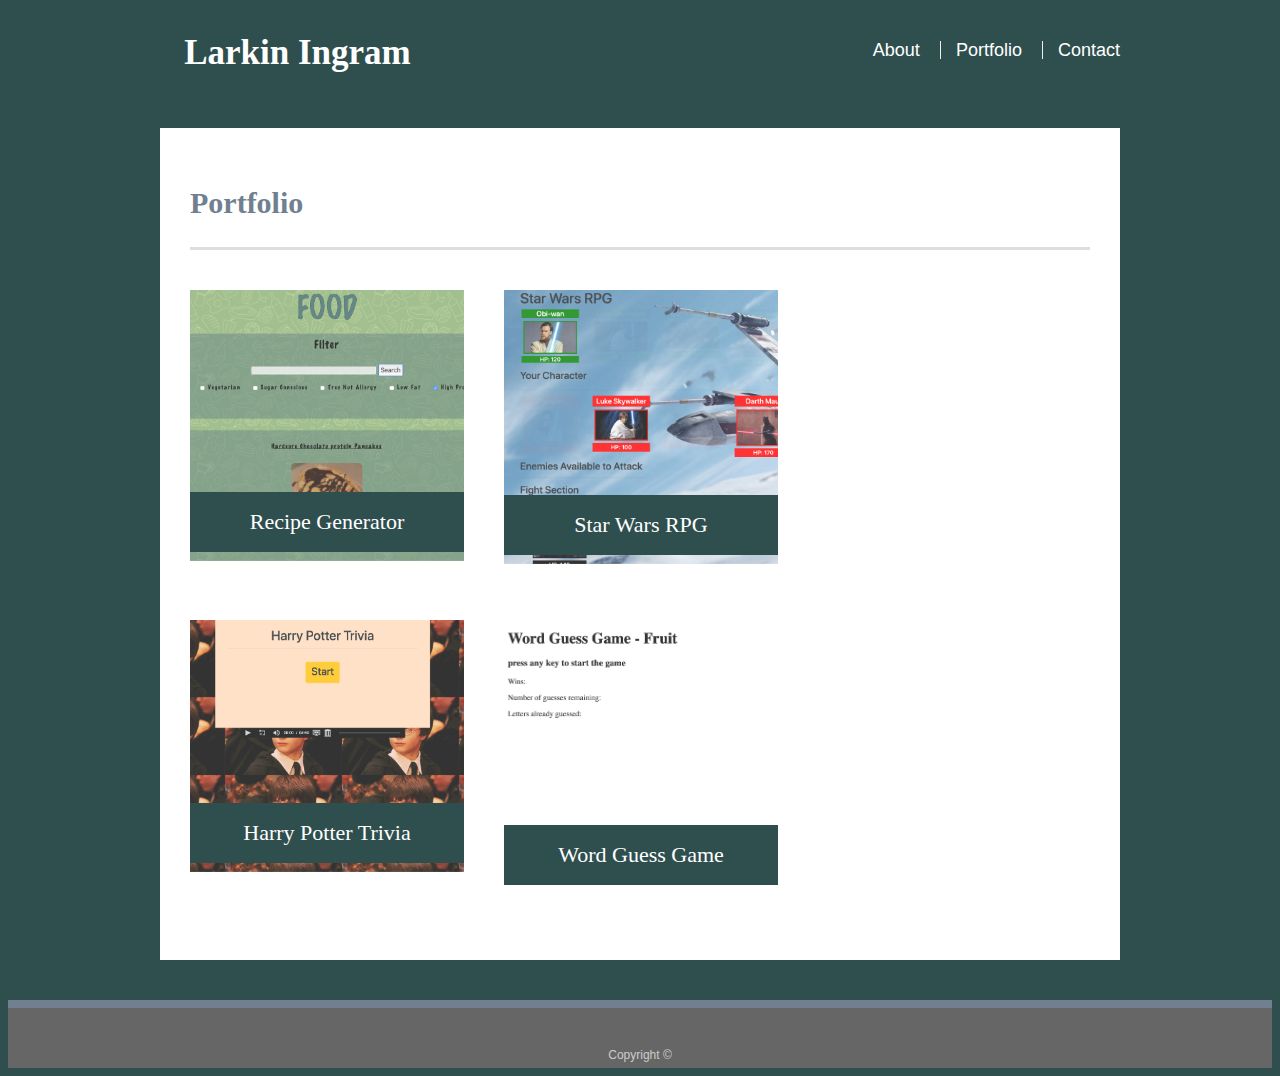
==== portfolio.html @ 87856061 "updated responsive portfolio page" ====
<!doctype html>
<html lang="en-us">

<head>
    <meta charset="UTF-8">
    <title>Portfolio | Larkin Ingram</title>
    <link rel="stylesheet" type="text/css" href="assets/css/style.css">
</head>

<body>

    <header id="masthead">
        <div class="container">
            <a href="index.html" id="logo">Larkin Ingram</a>
            <nav>
                <a href="index.html">About</a>
                <a href="portfolio.html">Portfolio</a>
                <a href="contact.html">Contact</a>
            </nav>
        </div>
    </header>

    <div id="main-container" class="container">
        <section class="main-section">
            <h1>Portfolio</h1>

            <div class="work">
                <a href="https://larkiningram.github.io/Project-1/" target="_blank"><img src="assets/images/project.png"
                        alt="food"></a>
                <a href="https://github.com/larkiningram/Project-1/" target="_blank"><h3>Recipe Generator</h3></a>
            </div>
            <div class="work">
                <a href="https://larkiningram.github.io/unit-4-game-2/" target="_blank"><img
                        src="assets/images/star.png" alt="star wars"></a>
                        <a href="https://github.com/larkiningram/unit-4-game-2/" target="_blank"><h3>Star Wars RPG</h3></a>    
            </div>
            <div class="work">
                <a href="https://larkiningram.github.io/Trivia-Game-2/" target="_blank"><img
                        src="assets/images/harry.png" alt="harry potter"></a>
                <a href="https://github.com/larkiningram/Trivia-Game-2/" target="_blank"><h3>Harry Potter Trivia</h3></a>    
            </div>
            <div class="work">
                <a href="https://larkiningram.github.io/Word-Guess-Game/" target="_blank"><img
                        src="assets/images/word.png" alt="star wars"></a>
                <a href="https://github.com/larkiningram/Word-Guess-Game/" target="_blank"><h3>Word Guess Game</h3></a>
            </div>

        </section>

    </div>

    <footer>
        <div class="container">
            Copyright &copy;
        </div>
    </footer>
</body>

</html>
---- assets/css/style.css ----
body {
    font-family: Arial, "Helvetica Neue", Helvetica, sans-serif;
    font-size: 18px;
    line-height: 34px;
    color: #777777;
    background: darkslategrey;
  }
  
  * {
    box-sizing: border-box;
  }
  
  /* general */
  
  .container {
    width: 100%;
    max-width: 960px;
    margin: 0 auto;
    clear: both;
  }


  a {
      color: black;
  }
  
  h1,
  h2,
  h3,
  p {
    margin-bottom: 20px;
  }
  
  p:last-child {
    margin-bottom: 0;
  }
  
  h1,
  h2,
  h3 {
    font-family: Georgia, Times, "Times New Roman", serif;
    font-weight: 700;
    color: slategray;
  }
  
  h1 {
    padding-bottom: 20px;
    font-size: 30px;
    line-height: 49px;
    border-bottom: 3px solid #dddddd;
  }

  
  h2,
  h3 {
    font-size: 22px;
  }
  
  /* header */
  
  #masthead {
    /* position: fixed; */
    z-index: 99;
    width: 100%;
    margin: 0 0 30px;
    overflow: auto;
    color: #ffffff;
    background: darkslategrey;
    /* border-bottom: 2px solid #cccccc; */
  }
  
  #logo {
    float: left;
    width: 275px;
    /* height: 90px; */
    font-family: Georgia, Times, "Times New Roman", serif;
    font-size: 35px;
    font-weight: 700;
    line-height: 90px;
    color: white;
    text-align: center;
    text-decoration: none;
    /* background: #4aaaa5; */
  }
  
  nav {
    float: right;
    margin-top: 25px;
  }
  
  nav a {
    display: inline-block;
    padding-left: 15px;
    margin-left: 15px;
    line-height: 18px;
    color: white;
    text-decoration: none;
    border-left: 1px solid #efefef;
  }
  
  nav a:first-child {
    border-left: 0 none;
  }
  
  /* footer */
  
  footer {    
    padding: 30px 0;
    clear: both;
    font-size: 12px;
    color: #ffffff;
    color: #cccccc;
    text-align: center;
    background: #666666;
    border-top: 8px solid slategray;
    height: 50px;
  }
  
  h3, h2 {
    padding-bottom: 20px;
    margin-bottom: 15px;
    line-height: 22px;
    border-bottom: 2px solid #eeeeee;
  }
  
  /* main */
  
  #main-container {
    /* padding-top: 130px; */
    min-height: calc(100vh - 70px);
  }
  
  .main-section {
    float: left;
    width: 100%;
    max-width: 960px;
    padding: 30px;
    margin: 0 0 40px;
    background: white;
    /* border: 1px solid #dddddd; */
  }
  
  /* portfolio page */
  
  .work {
    position: relative;
    float: left;
    width: 274px;
    margin: 20px 0 25px;
    overflow: auto;
  }
  
  .work:nth-child(even) {
    margin-right: 40px;
  }
  
  .work img {
    width: 100%;
    border: 0 none;
    opacity: 0.8;
  }
  
  .work h3 {
    position: absolute;
    bottom: 20px;
    width: 100%;
    padding: 15px;
    margin-bottom: 0;
    font-weight: 300;
    line-height: 30px;
    color: #ffffff;
    text-align: center;
    background: darkslategrey;
    border-bottom: 0;
  }
  
  .auth-image {
    float: left;
    width: 200px;
    height: auto;
    margin-top: 10px;
    margin-right: 25px;
  }
  
  /* contact page */

#contact-form {
    width: 65%;
    float: left;
}
  
  #contact-form ul {
    margin-bottom: 20px;
  }
  
  #contact-form li {
    margin-bottom: 10px;
  }

  
  .links {
      float: right;
      /* line-height: 80%; */
  }

  .links img {
      width: 40px;
  }

.links h3 {
    font-family: Georgia, Times, "Times New Roman", serif;
    font-weight: 700;
    color: darkslategray;
    padding-bottom: 10px;
    margin-bottom: 15px;
    line-height: 22px;
 }



  label,
  input[type=text],
  input[type=email],
  textarea {
    display: block;
    width: 100%;
  }
  
  input[type=text],
  input[type=email],
  textarea {
    height: 35px;
    padding: 0 10px;
    font-size: 14px;
    border: 1px solid #dddddd;
  }
  
  textarea {
    height: 200px;
  }
  
  input[type=submit] {
    padding: 10px 30px;
    font-size: 18px;
    color: #ffffff;
    cursor: pointer;
    background: darkslategrey;
    border: 0 none;
  }

  @media screen and (max-width: 980px) {
    #main-container { 
      width: 90%;
    }

    nav {
      padding-right: 40px;
    }
  }

  @media screen and (max-width: 768px) {
    #main-container { 
      width: 90%;
    }

    nav {
      padding-right: 40px;
    }
  }

  @media screen and (max-width: 640px) {
    #main-container { 
      width: 90%;
    }

    #masthead {
      position: static;
    }

    nav {
      float: left;
    }
  }
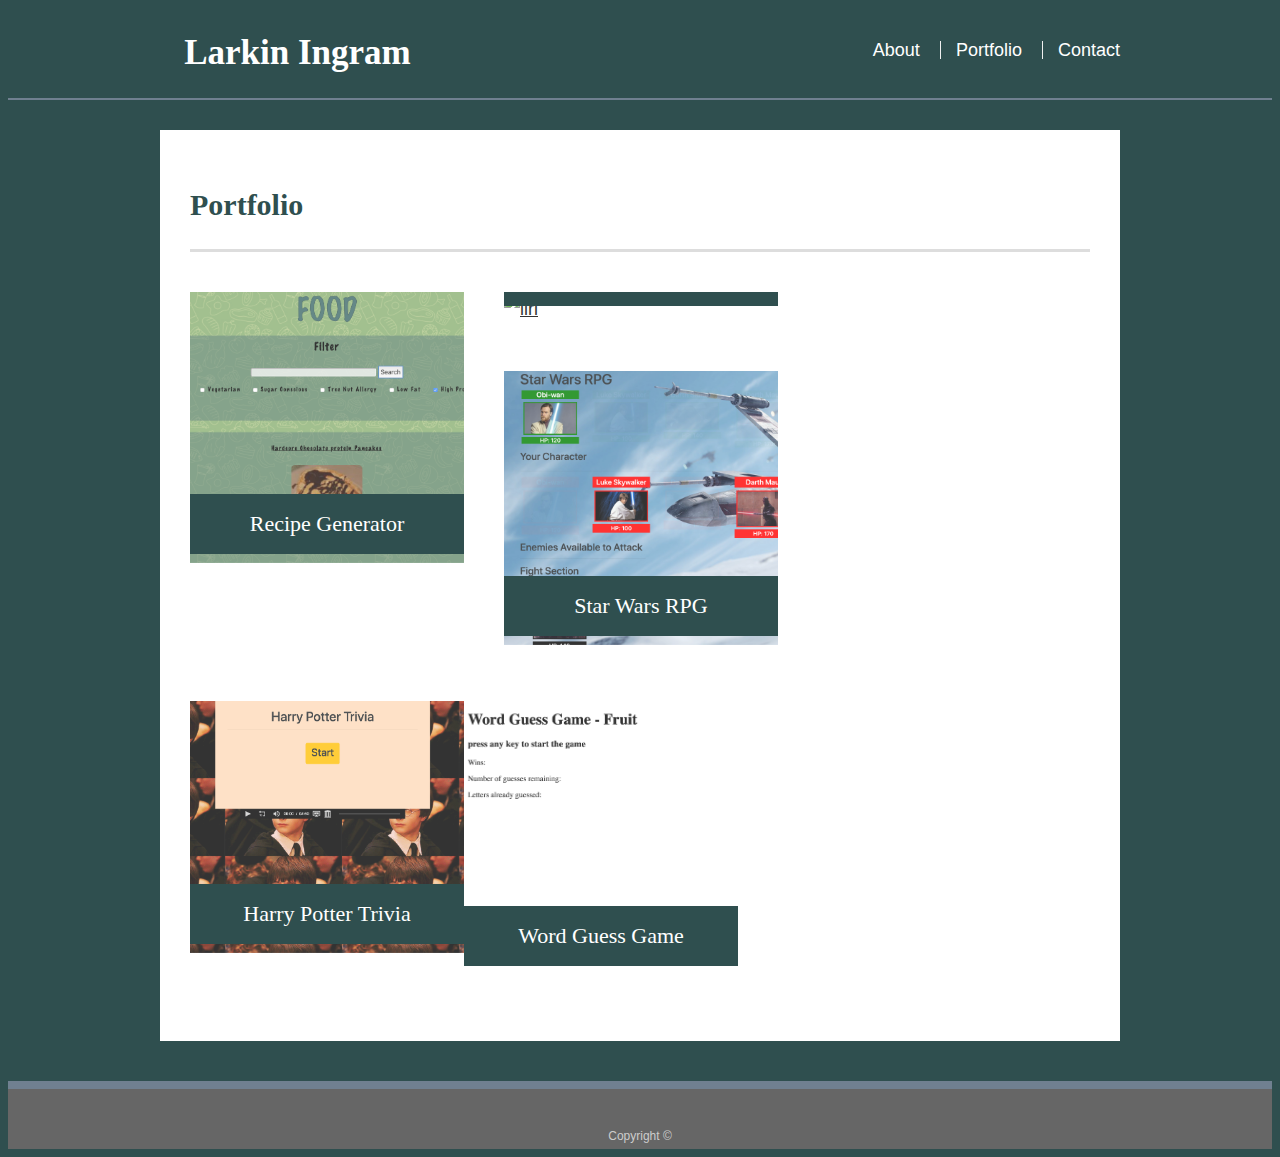
==== commit 5289c3df: "added liri bot, no image for it though" ====
--- a/portfolio.html
+++ b/portfolio.html
@@ -30,6 +30,11 @@
                 <a href="https://github.com/larkiningram/Project-1/" target="_blank"><h3>Recipe Generator</h3></a>
             </div>
             <div class="work">
+                <a href="https://github.com/larkiningram/LIRI-Bot/" target="_blank"><img src="#"
+                        alt="liri">
+                <h3>LIRI Bot</h3></a>
+            </div>
+            <div class="work">
                 <a href="https://larkiningram.github.io/unit-4-game-2/" target="_blank"><img
                         src="assets/images/star.png" alt="star wars"></a>
                         <a href="https://github.com/larkiningram/unit-4-game-2/" target="_blank"><h3>Star Wars RPG</h3></a>    
--- a/assets/css/style.css
+++ b/assets/css/style.css
@@ -40,7 +40,7 @@
   h3 {
     font-family: Georgia, Times, "Times New Roman", serif;
     font-weight: 700;
-    color: slategray;
+    color: darkslategray;
   }
   
   h1 {
@@ -66,7 +66,7 @@
     overflow: auto;
     color: #ffffff;
     background: darkslategrey;
-    /* border-bottom: 2px solid #cccccc; */
+    border-bottom: 2px solid slategray;
   }
   
   #logo {
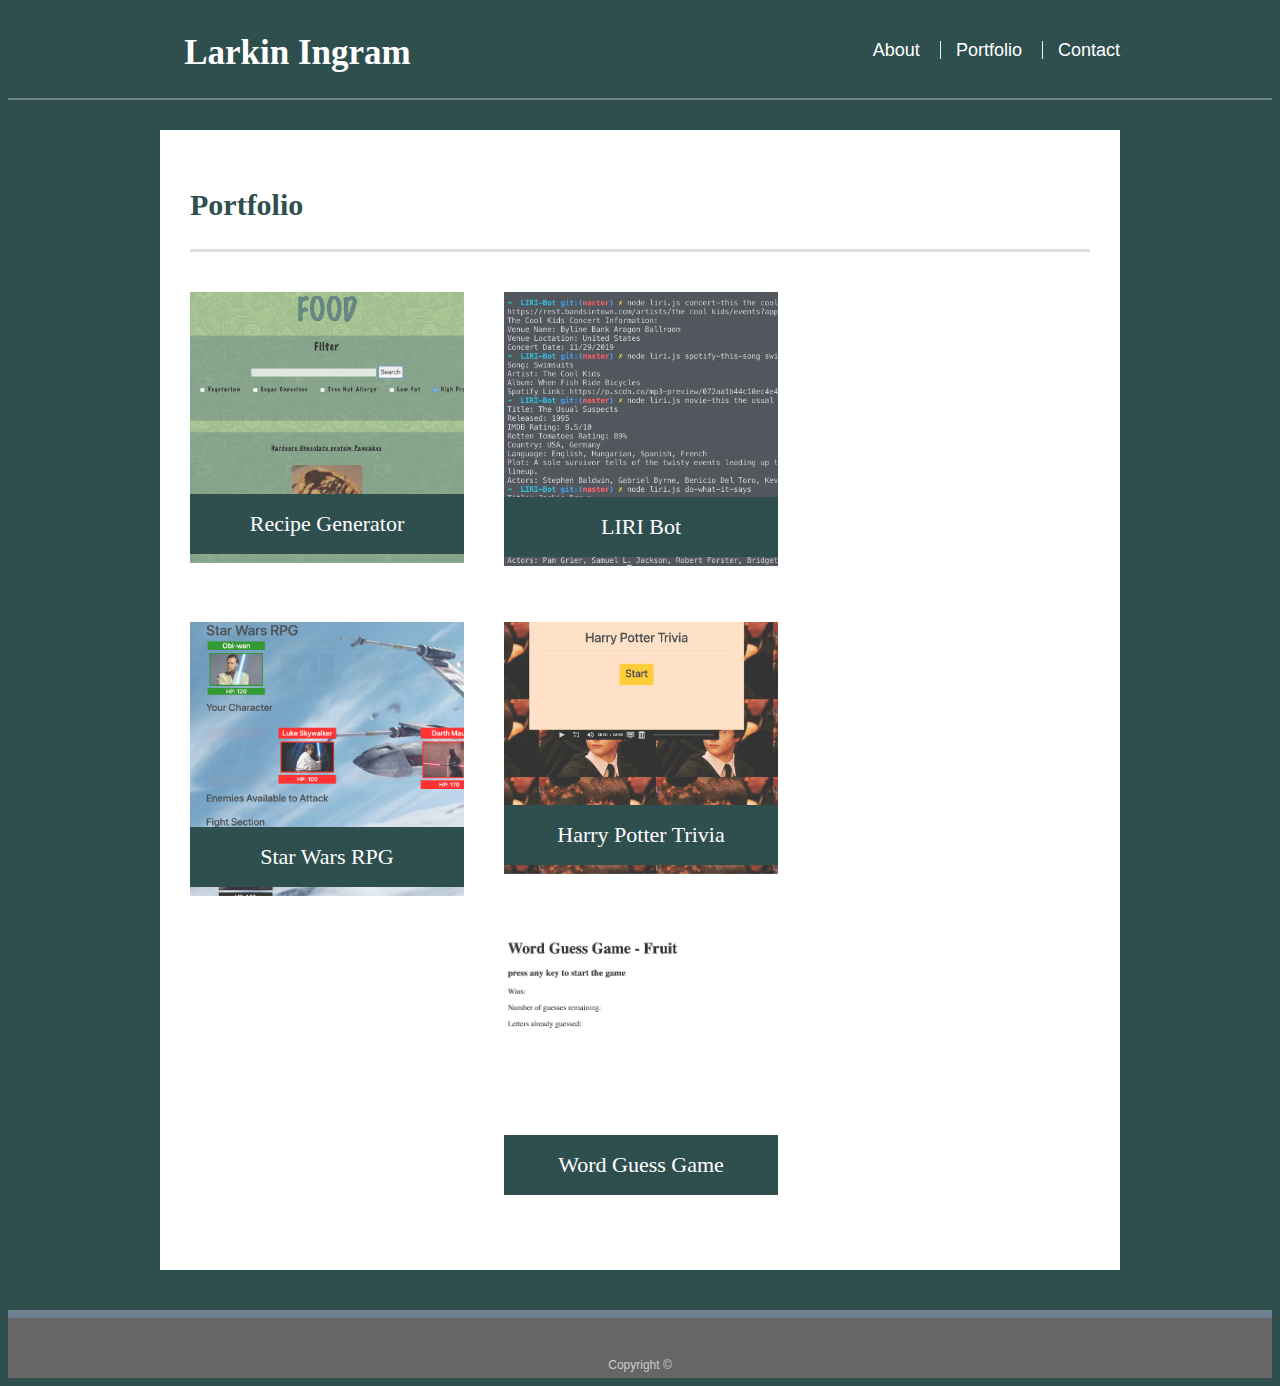
==== commit 02f8acf0: "added image for liribot" ====
--- a/portfolio.html
+++ b/portfolio.html
@@ -30,7 +30,7 @@
                 <a href="https://github.com/larkiningram/Project-1/" target="_blank"><h3>Recipe Generator</h3></a>
             </div>
             <div class="work">
-                <a href="https://github.com/larkiningram/LIRI-Bot/" target="_blank"><img src="#"
+                <a href="https://github.com/larkiningram/LIRI-Bot/" target="_blank"><img src="assets/images/example.png"
                         alt="liri">
                 <h3>LIRI Bot</h3></a>
             </div>
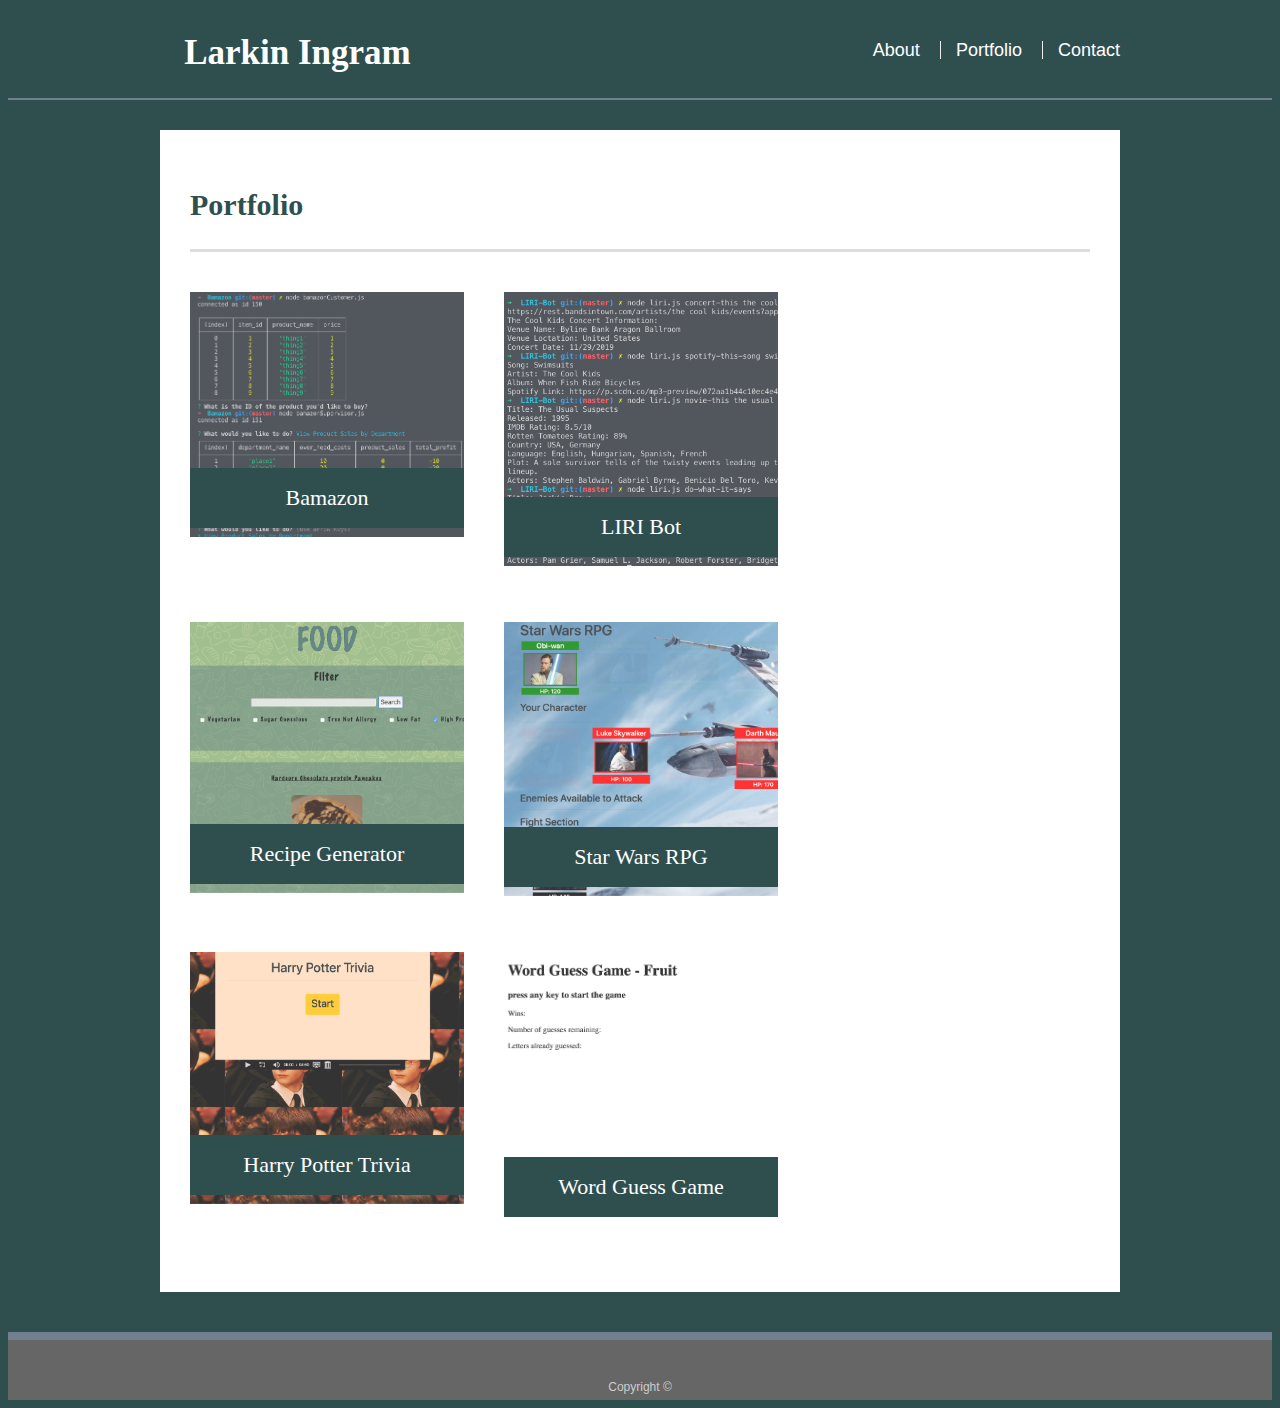
==== commit 4c0bf1cb: "added bamazon" ====
--- a/portfolio.html
+++ b/portfolio.html
@@ -25,14 +25,19 @@
             <h1>Portfolio</h1>
 
             <div class="work">
-                <a href="https://larkiningram.github.io/Project-1/" target="_blank"><img src="assets/images/project.png"
-                        alt="food"></a>
-                <a href="https://github.com/larkiningram/Project-1/" target="_blank"><h3>Recipe Generator</h3></a>
+                <a href="https://github.com/larkiningram/Bamazon/" target="_blank"><img src="assets/images/bamazon.png"
+                        alt="liri">
+                <h3>Bamazon</h3></a>
             </div>
             <div class="work">
                 <a href="https://github.com/larkiningram/LIRI-Bot/" target="_blank"><img src="assets/images/example.png"
                         alt="liri">
                 <h3>LIRI Bot</h3></a>
+            </div>
+            <div class="work">
+                <a href="https://larkiningram.github.io/Project-1/" target="_blank"><img src="assets/images/project.png"
+                        alt="food"></a>
+                <a href="https://github.com/larkiningram/Project-1/" target="_blank"><h3>Recipe Generator</h3></a>
             </div>
             <div class="work">
                 <a href="https://larkiningram.github.io/unit-4-game-2/" target="_blank"><img
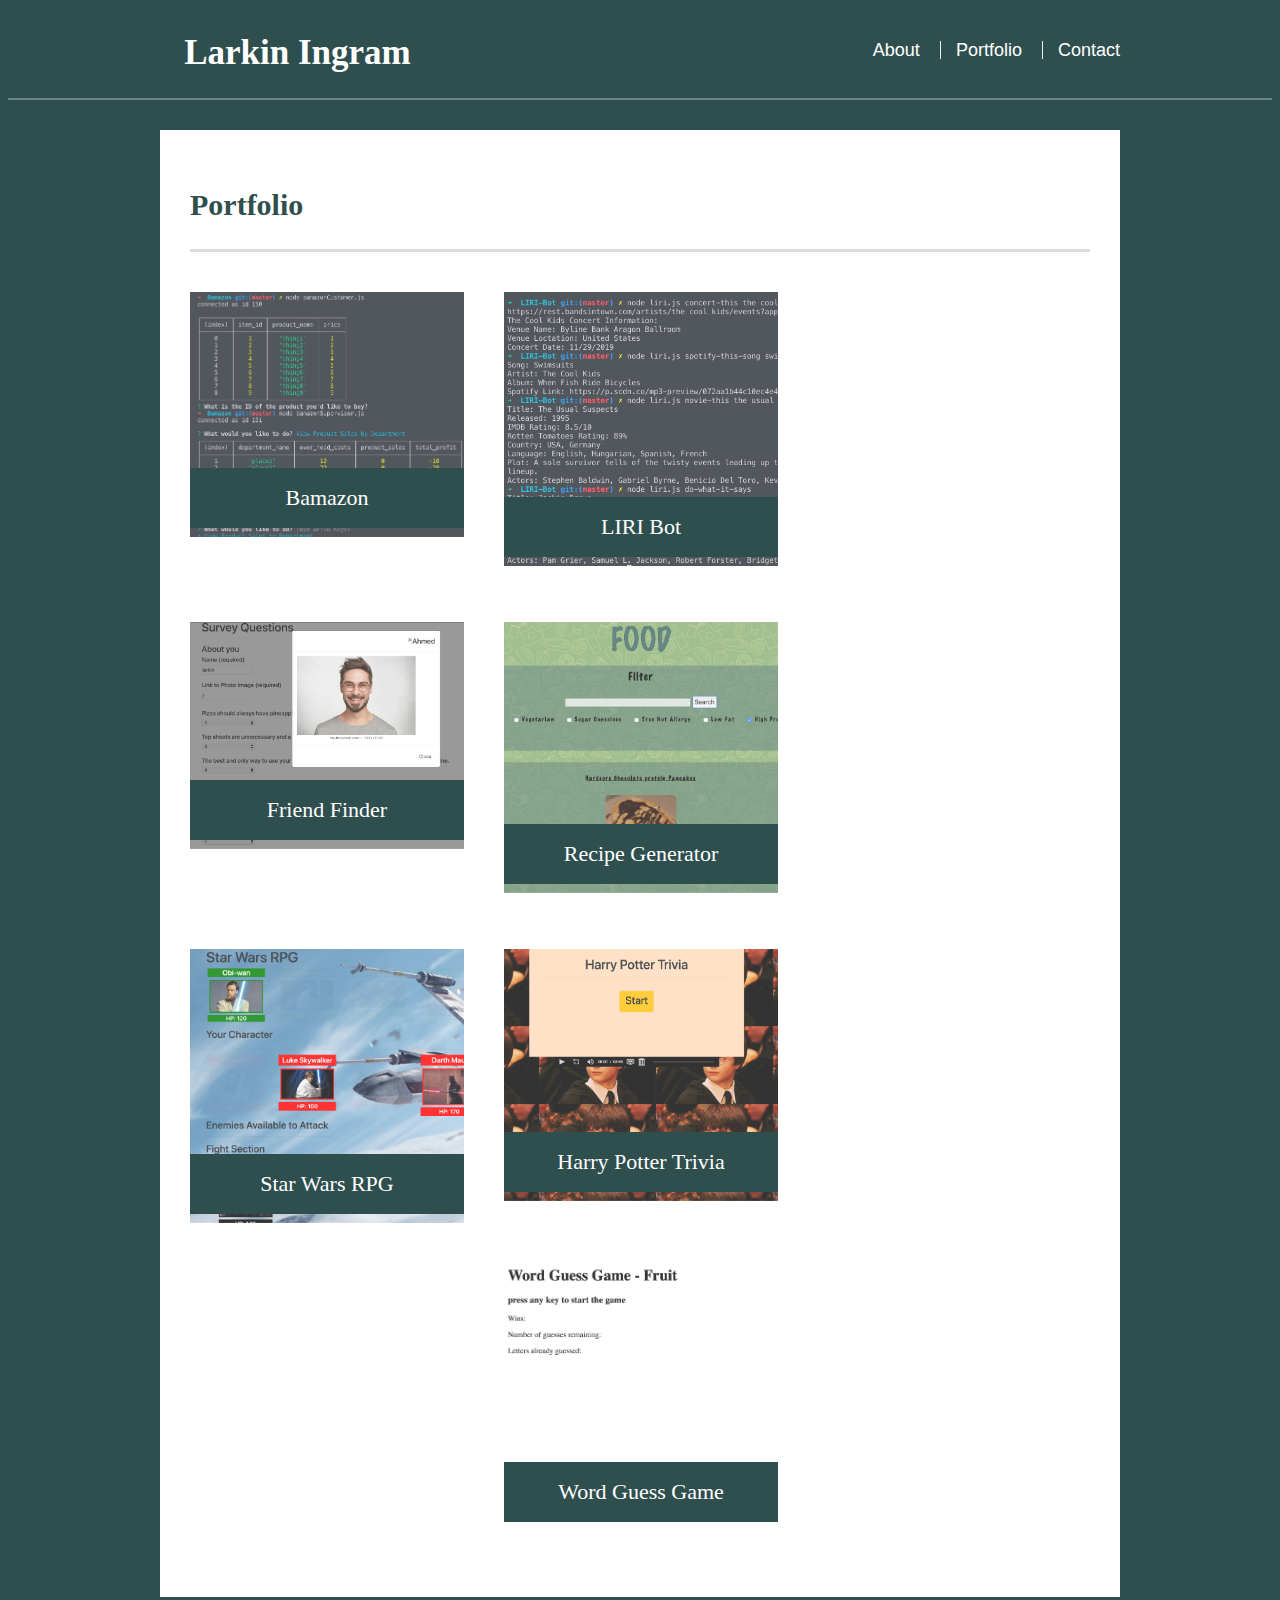
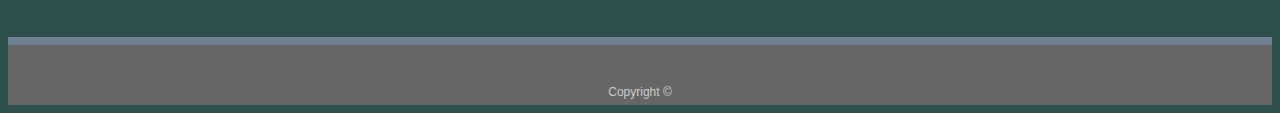
==== commit 011cbfe7: "Added friend finder" ====
--- a/portfolio.html
+++ b/portfolio.html
@@ -35,6 +35,11 @@
                 <h3>LIRI Bot</h3></a>
             </div>
             <div class="work">
+                <a href="https://find-some-friends.herokuapp.com/" target="_blank"><img src="assets/images/friend.png"
+                        alt="frined"></a>
+                <a href="https://github.com/larkiningram/Friend-Finder/" target="_blank"><h3>Friend Finder</h3></a>
+            </div>
+            <div class="work">
                 <a href="https://larkiningram.github.io/Project-1/" target="_blank"><img src="assets/images/project.png"
                         alt="food"></a>
                 <a href="https://github.com/larkiningram/Project-1/" target="_blank"><h3>Recipe Generator</h3></a>
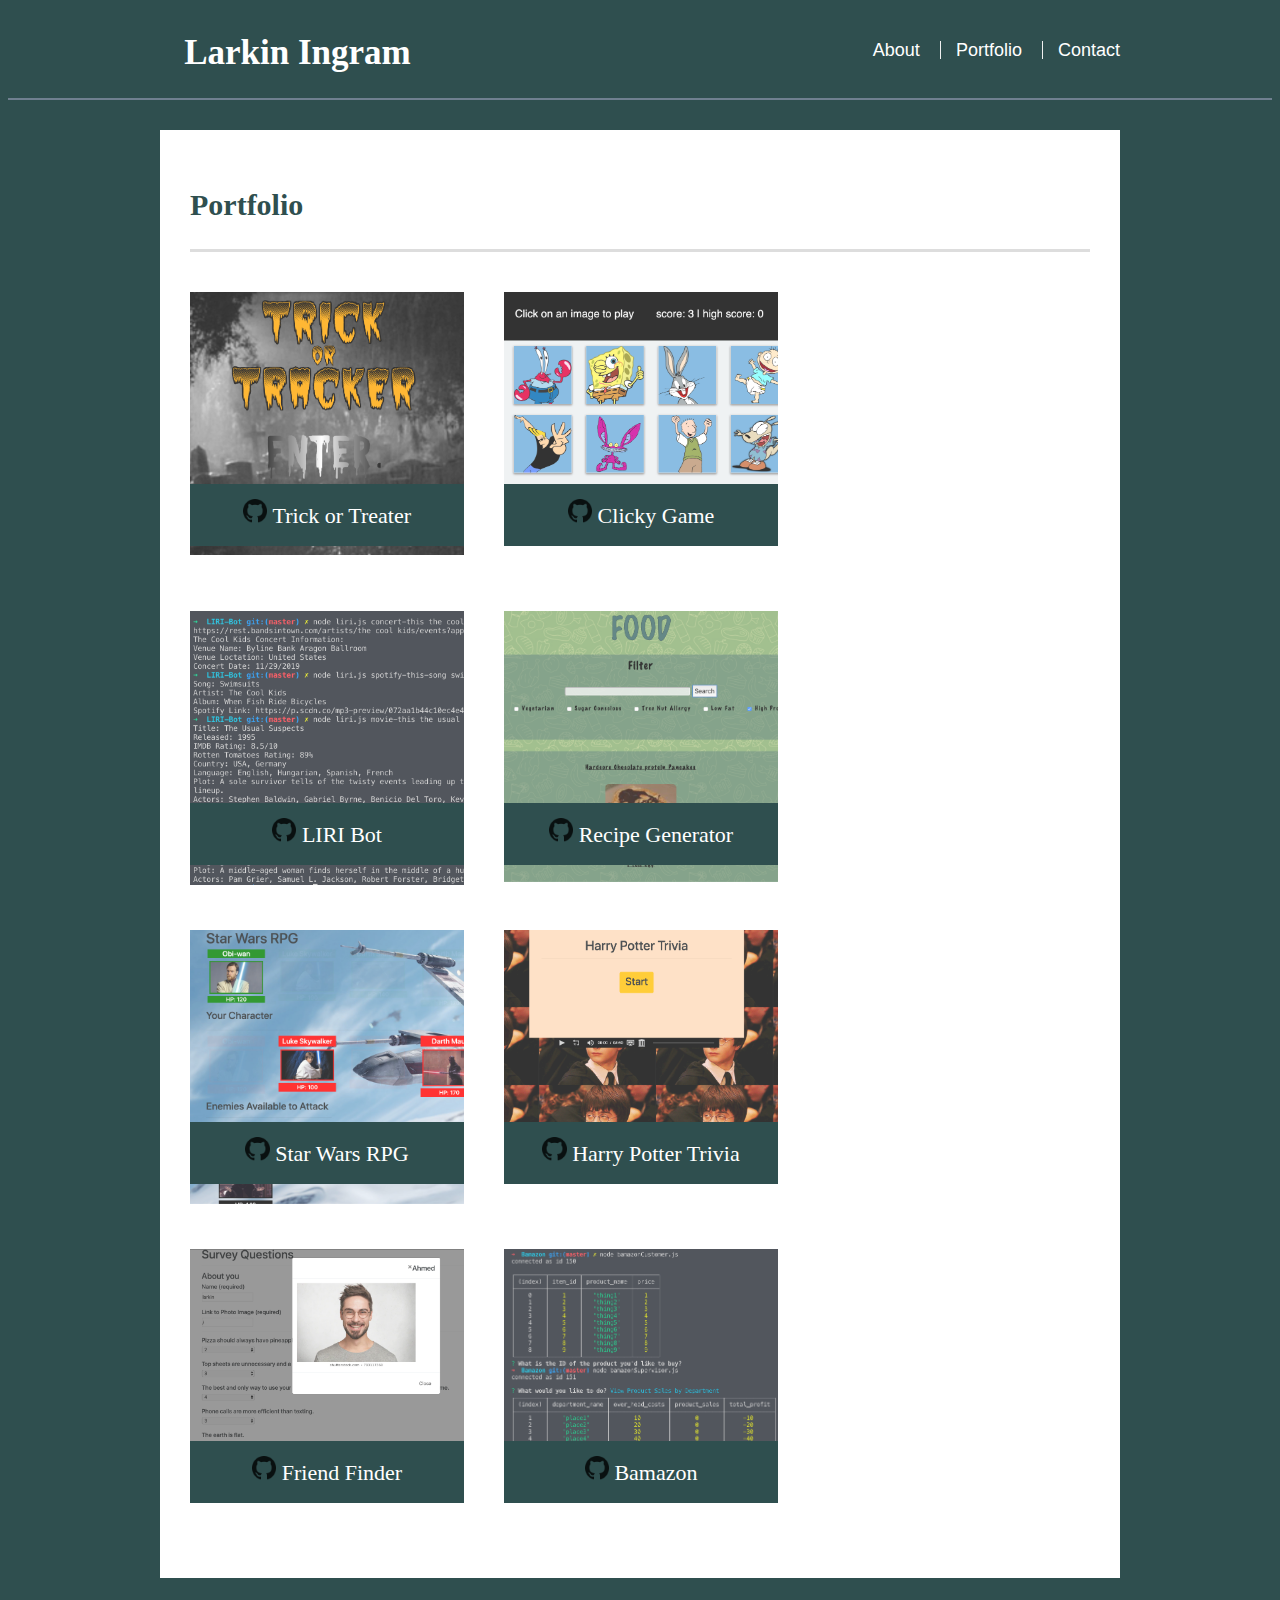
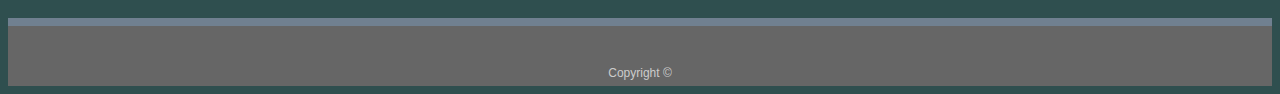
==== commit 10d1b63b: "updated with new projects" ====
--- a/portfolio.html
+++ b/portfolio.html
@@ -23,41 +23,59 @@
     <div id="main-container" class="container">
         <section class="main-section">
             <h1>Portfolio</h1>
-
-            <div class="work">
-                <a href="https://github.com/larkiningram/Bamazon/" target="_blank"><img src="assets/images/bamazon.png"
-                        alt="liri">
-                <h3>Bamazon</h3></a>
+            <div class="work card">
+                <a href="https://pleaseworkjesus.herokuapp.com/" target="_blank"><img src="assets/images/trick.png"
+                        alt="trick"></a>
+                <a href="https://github.com/larkiningram/Trick-or-Tracker" target="_blank">
+                    <h3><img style="width:10%" src="assets/images/github.png" alt="GitHub"> Trick or Treater </h3>
+                </a>
             </div>
-            <div class="work">
+            <div class="work card">
+                <a href="https://larkiningram.github.io/Clicky-Game/" target="_blank"><img src="assets/images/clicky.png"
+                        alt="click"></a>
+                <a href="https://github.com/larkiningram/Clicky-Game" target="_blank">
+                    <h3><img style="width:10%" src="assets/images/github.png" alt="GitHub"> Clicky Game </h3>
+                </a>
+            </div>
+            <div class="work card">
                 <a href="https://github.com/larkiningram/LIRI-Bot/" target="_blank"><img src="assets/images/example.png"
                         alt="liri">
-                <h3>LIRI Bot</h3></a>
+                    <h3><img style="width:10%" src="assets/images/github.png" alt="GitHub"> LIRI Bot</h3>
+                </a>
             </div>
-            <div class="work">
+            <div class="work card">
+                <a href="https://larkiningram.github.io/Project-1/" target="_blank"><img src="assets/images/project.png"
+                        alt="food"></a>
+                <a href="https://github.com/larkiningram/Project-1/" target="_blank">
+                    <h3><img style="width:10%" src="assets/images/github.png" alt="GitHub"> Recipe Generator</h3>
+                </a>
+            </div>
+            <div class="work card">
+                <a href="https://larkiningram.github.io/unit-4-game-2/" target="_blank"><img
+                        src="assets/images/star.png" alt="star wars"></a>
+                <a href="https://github.com/larkiningram/unit-4-game-2/" target="_blank">
+                    <h3><img style="width:10%" src="assets/images/github.png" alt="GitHub"> Star Wars RPG</h3>
+                </a>
+            </div>
+            <div class="work card">
+                <a href="https://larkiningram.github.io/Trivia-Game-2/" target="_blank"><img
+                        src="assets/images/harry.png" alt="harry potter"></a>
+                <a href="https://github.com/larkiningram/Trivia-Game-2/" target="_blank">
+                    <h3><img style="width:10%" src="assets/images/github.png" alt="GitHub"> Harry Potter Trivia</h3>
+                </a>
+            </div>
+            <div class="work card">
                 <a href="https://find-some-friends.herokuapp.com/" target="_blank"><img src="assets/images/friend.png"
                         alt="frined"></a>
-                <a href="https://github.com/larkiningram/Friend-Finder/" target="_blank"><h3>Friend Finder</h3></a>
+                <a href="https://github.com/larkiningram/Friend-Finder/" target="_blank">
+                    <h3><img style="width:10%" src="assets/images/github.png" alt="GitHub"> Friend Finder</h3>
+                </a>
             </div>
-            <div class="work">
-                <a href="https://larkiningram.github.io/Project-1/" target="_blank"><img src="assets/images/project.png"
-                        alt="food"></a>
-                <a href="https://github.com/larkiningram/Project-1/" target="_blank"><h3>Recipe Generator</h3></a>
-            </div>
-            <div class="work">
-                <a href="https://larkiningram.github.io/unit-4-game-2/" target="_blank"><img
-                        src="assets/images/star.png" alt="star wars"></a>
-                        <a href="https://github.com/larkiningram/unit-4-game-2/" target="_blank"><h3>Star Wars RPG</h3></a>    
-            </div>
-            <div class="work">
-                <a href="https://larkiningram.github.io/Trivia-Game-2/" target="_blank"><img
-                        src="assets/images/harry.png" alt="harry potter"></a>
-                <a href="https://github.com/larkiningram/Trivia-Game-2/" target="_blank"><h3>Harry Potter Trivia</h3></a>    
-            </div>
-            <div class="work">
-                <a href="https://larkiningram.github.io/Word-Guess-Game/" target="_blank"><img
-                        src="assets/images/word.png" alt="star wars"></a>
-                <a href="https://github.com/larkiningram/Word-Guess-Game/" target="_blank"><h3>Word Guess Game</h3></a>
+            <div class="work card">
+                <a href="https://github.com/larkiningram/Bamazon/" target="_blank"><img src="assets/images/bamazon.png"
+                        alt="bamazon">
+                    <h3><img style="width:10%" src="assets/images/github.png" alt="GitHub"> Bamazon</h3>
+                </a>
             </div>
 
         </section>
--- a/assets/css/style.css
+++ b/assets/css/style.css
@@ -146,8 +146,9 @@
     position: relative;
     float: left;
     width: 274px;
+    height: 274px;
     margin: 20px 0 25px;
-    overflow: auto;
+    /* overflow: auto; */
   }
   
   .work:nth-child(even) {
@@ -156,6 +157,7 @@
   
   .work img {
     width: 100%;
+    /* height: 100%; */
     border: 0 none;
     opacity: 0.8;
   }
